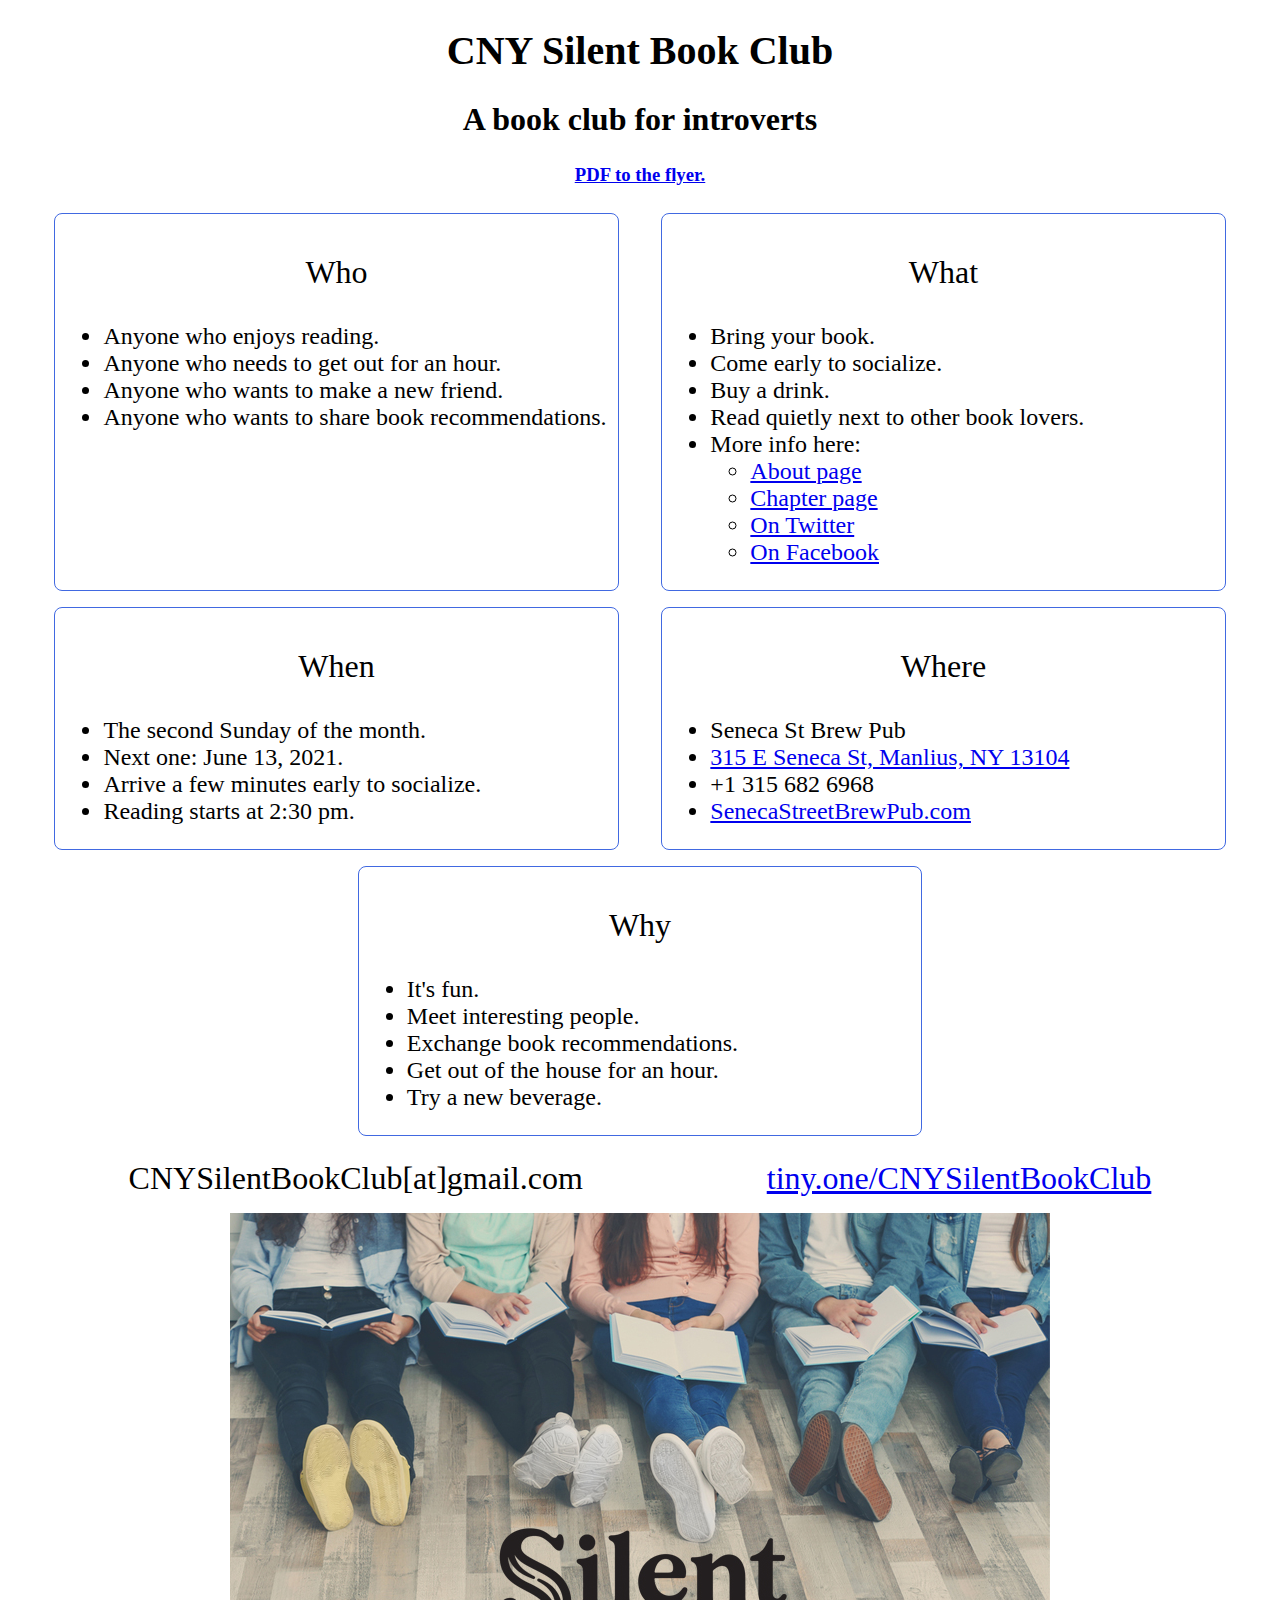
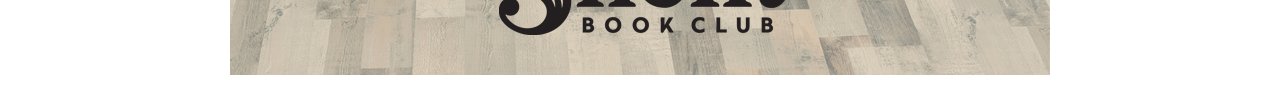
==== index.html @ a9c04de5 "Change meeting time. Update flyer. Add link to flyer." ====
<!doctype html>

<html lang="en">

<head>
    <meta charset="utf-8">
    <title>CNY Silent Book Club</title>
    <link rel="stylesheet" href="./styles.css">
</head>

<body>
    <div id="outerDiv">
        <h1 class="">CNY Silent Book Club</h1>
        <!-- <img src="./images/3_SBC Logo/SBC-Logo-Main-2C.jpg" alt="Italian Trulli"> -->
        <h2>A book club for introverts</h2>
        <h3><a target="_blank" href="Flyer/CNY_Silent_Book_Club_Flyer.pdf">PDF to the flyer.</a></h3>
        <div id="middleDiv">
            <div id="innerDiv">
                <p class="five_Ws">Who</p>
                <ul class="">
                    <li>Anyone who enjoys reading.</li>
                    <li>Anyone who needs to get out for an hour.</li>
                    <li>Anyone who wants to make a new friend.</li>
                    <li>Anyone who wants to share book recommendations.</li>
                </ul>
            </div>
            <div id="innerDiv">
                <p class="five_Ws">What</p>
                <ul class="">
                    <li>Bring your book.</li>
                    <li>Come early to socialize.</li>
                    <li>Buy a drink.</li>
                    <li>Read quietly next to other book lovers.</li>
                    <!-- <li>Hang out and read.</li> -->
                    <!-- <li>More info here: <a target="_blank" id="" href="https://silentbook.club/">silentbook.club</a></li> -->
                    <li>More info here:</li>
                    <ul>
                        <li><a target="_blank" id="" href="https://silentbook.club/pages/about-us">About page</a></li>
                        <li><a target="_blank" id="" href="https://silentbook.club/blogs/events/manlius-new-york">Chapter page</a></li>
                        <li><a target="_blank" id="" href="https://twitter.com/CNYBookClub">On Twitter</a></li>
                        <li><a target="_blank" id="" href="https://fb.me/CNYSilentBookClub">On Facebook</a></li>
                    </ul>
                </ul>
            </div>
            <div id="innerDiv">
                <p class="five_Ws">When</p>
                <ul class="">
                    <li>The second Sunday of the month.</li>
                    <li>Next one: June 13, 2021.</li>
                    <li>Arrive a few minutes early to socialize.</li>
                    <li>Reading starts at 2:30 pm.</li>
                    <!-- An alternative time below. -->
                    <!-- <li>First Friday of the month.</li>
                    <li>Arrive a few minutes early to socialize.</li>
                    <li>Reading starts at 6:30 pm.</li> -->
                </ul>
            </div>
            <div id="innerDiv">
                <p class="five_Ws">Where</p>
                <!-- <p class="this_week">This week:</p> -->
                <ul class="">
                    <!-- <li>Name</li>
                    <li>Street Address</li>
                    <li>Phone Number</li>
                    <li>Website</li> -->
                    <li>Seneca St Brew Pub</li>
                    <li><a target="_blank" id="" href="https://www.google.com/maps/dir//Seneca+St+Brew+Pub,+315+E+Seneca+St,+Manlius,+NY+13104/@43.002282,-75.9781137,17z/data=!4m8!4m7!1m0!1m5!1m1!1s0x89d98eb3505bb9c9:0x4f9f920352a5f73a!2m2!1d-75.9759022!2d43.0022337">315 E Seneca St, Manlius, NY 13104</a></li>
                    <li>+1 315 682 6968</li>
                    <li><a target="_blank" id="" href="https://senecastreetbrewpub.com/">SenecaStreetBrewPub.com</a></li>
                </ul>
                <!-- <p class="previous_weeks"><a target="_blank" id="other" href=./otherLocations.html>Our other regular locations.</a></p> -->
            </div>
            <div id="innerDiv">
                <p class="five_Ws">Why</p>
                <ul class="">
                    <li>It's fun.</li>
                    <li>Meet interesting people.</li>
                    <li>Exchange book recommendations.</li>
                    <li>Get out of the house for an hour.</li>
                    <li>Try a new beverage.</li>
                </ul>
            </div>
        </div>
        <footer id="">
            <div class="newDiv">
                <p id="temp">CNYSilentBookClub[at]gmail.com</p>
                <a target="_blank" id="url" href="https://tiny.one/CNYSilentBookClub">tiny.one/CNYSilentBookClub</a>
            </div>
            <img src="./images/7_Facebook Covers/FB_Cover7.jpg" alt="">
            
        </footer>
    </div>
</body>

</html>
---- styles.css ----
h1 {
    font-size: 2.5em;
    text-align: center;
}

h2 {
    font-size: 2em;
    text-align: center;
}

h3 {
    /* font-size: 2em; */
    text-align: center;
}

footer {
    text-align: center;
    /* border: 1px solid blue; */
}

#temp {
    font-size: 2em;
    margin: auto;
    display: inline;
    /* padding-right: 3em; */
    /* border: 1px solid blueviolet; */
    /* text-align: center; */
}

#url {
    font-size: 2em;
    margin: auto;
    /* padding-left: 3em; */
    /* display: inline; */
    /* border: 1px solid blueviolet; */
    /* text-align: center; */
}

#other {
    font-size: 1.5em;
}

li {
    font-size: 1.5em;
}

.this_week {
    font-size: 1.5em;
}

.five_Ws {
    /* border: 1px solid blue; */
    text-align: center;
    font-size: 2em;
}

#outerDiv {
    margin: auto;
    width: 98%;
    /* border: 1px solid blue; */
}

#middleDiv {
    display: flex;
    flex-wrap: wrap;
    justify-content: space-around;
    margin: auto;
    width: 98%;
    /* border: 1px solid green; */
}

#innerDiv {
    margin: auto;
    /* min-width: 40%;
    max-width: 80%; */
    min-width: 45%;
    max-width: 45%;
    /* margin: 1em; */
    margin: .5em;
    padding: .5em;
    border: 1px solid royalblue;
    border-radius: .5em;
}

.newDiv {
    display: flex;
    justify-content: space-around;
    min-width: 80%;
    padding: 1em;
    /* border: 2px solid royalblue; */
}

a:hover {
    padding: .1em;
    background-color: rosybrown;
    border-radius: .25em;
}

/* tablets below */

/* *** nothing for tablets yet *** */

/* mobile phones horizontal below */

/* *** nothing for phones horizontal yet *** */

/* mobile phones virtical below */

@media (max-width: 1000px) {
    h1 {
        font-size: 5em;
    }
    #middleDiv {
        /* border: 5px solid goldenrod; */
    }
    #innerDiv {
        min-width: 80%;
        padding: 1em;
        border: 2px solid royalblue;
    }
    .newDiv {
        display: block;
        /* min-width: 80%;
    padding: 1em; */
        /* border: 2px solid royalblue; */
        /* text-align: center; */
    }
    footer {
        padding-bottom: 3em;
        /* text-align: center; */
    }
    #temp {
        font-size: 3em;
        /* font-size: 2em;
    margin: auto;
    display: inline;
    padding-right: 3em; */
        /* border: 1px solid blueviolet; */
        text-align: center;
    }
    #url {
        font-size: 3em;
        text-align: center;
    }
}
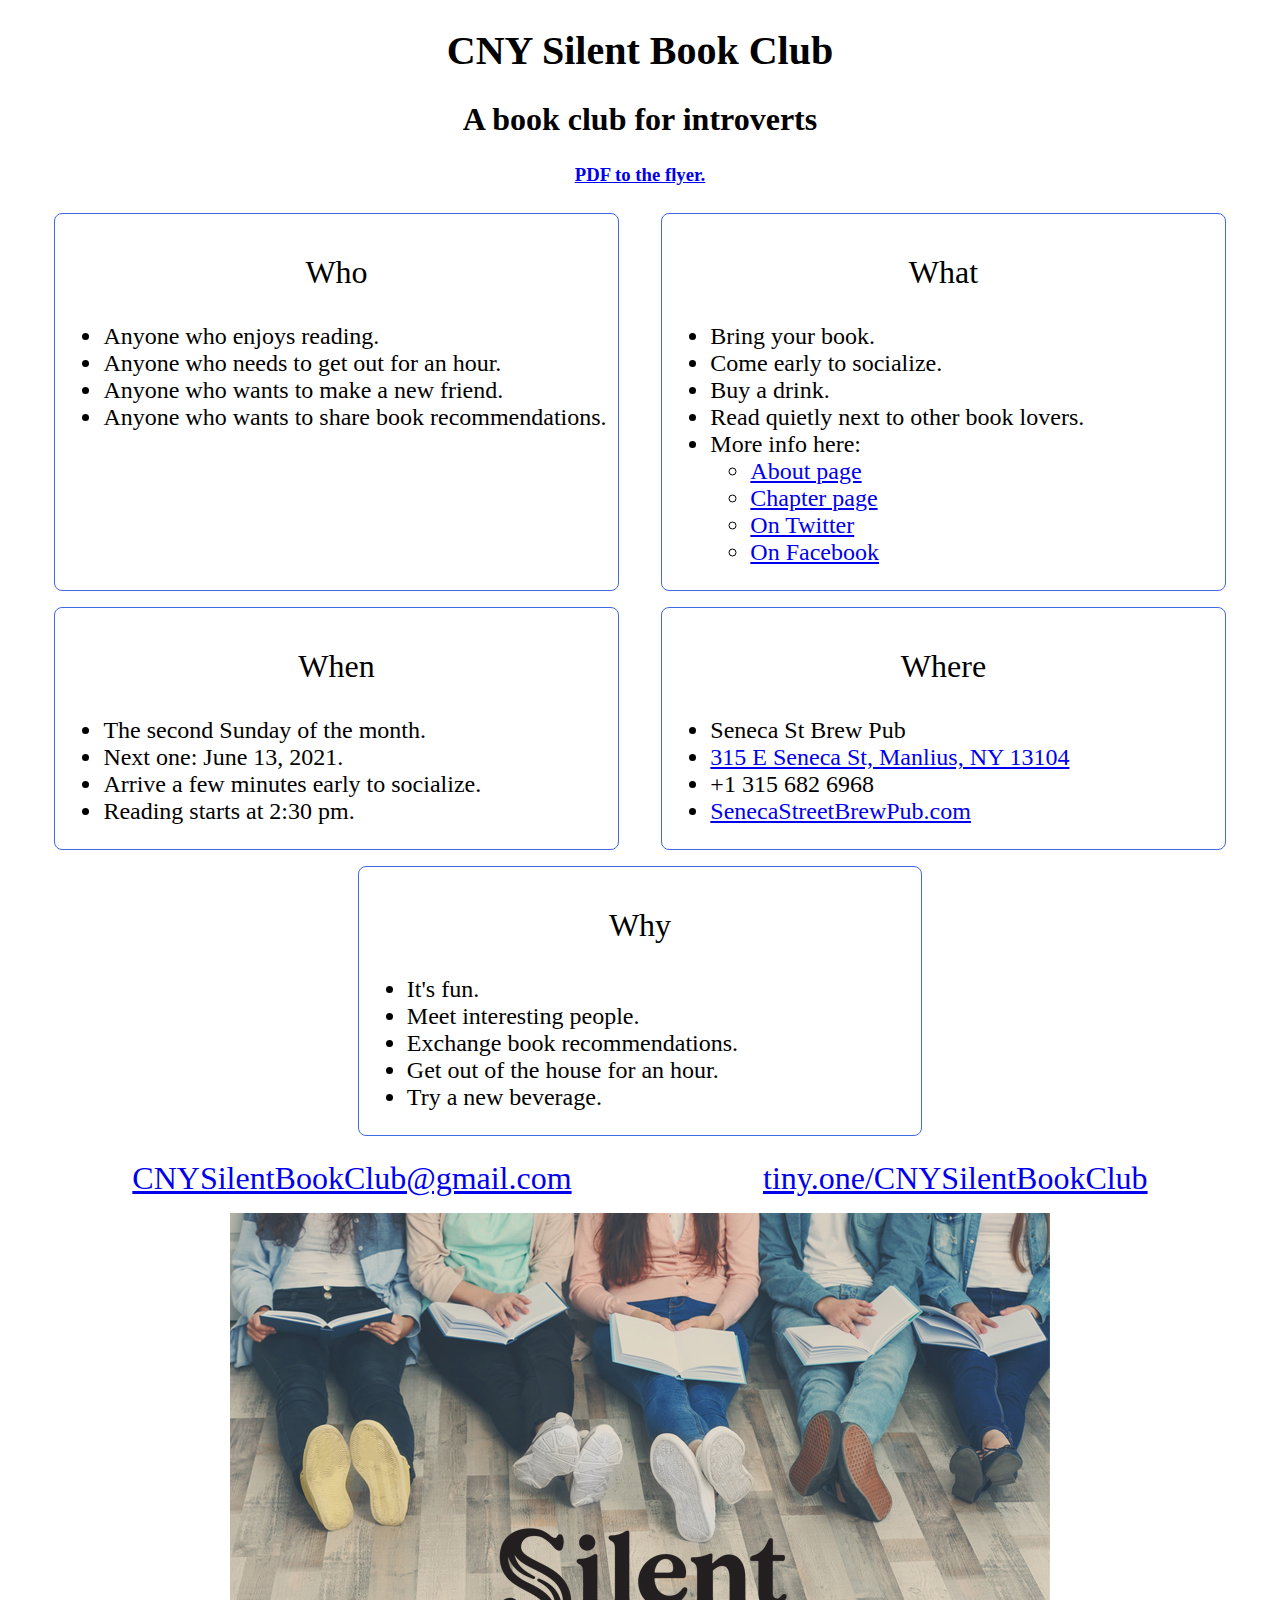
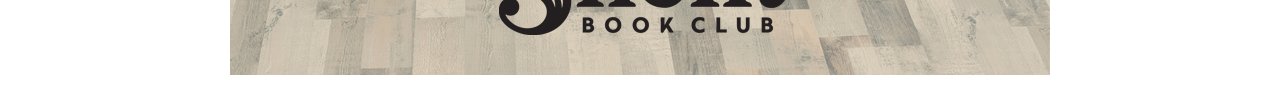
==== commit 61f17051: "Modify the css selectors." ====
--- a/index.html
+++ b/index.html
@@ -82,9 +82,9 @@
             </div>
         </div>
         <footer id="">
-            <div class="newDiv">
-                <p id="temp">CNYSilentBookClub[at]gmail.com</p>
-                <a target="_blank" id="url" href="https://tiny.one/CNYSilentBookClub">tiny.one/CNYSilentBookClub</a>
+            <div id="footer_div" class="newDiv">
+                <a target="_blank" id="" class="footer_anchor" href="mailto:CNYSilentBookClub@gmail.com">CNYSilentBookClub@gmail.com</a>
+                <a target="_blank" id="" class="footer_anchor" href="https://tiny.one/CNYSilentBookClub">tiny.one/CNYSilentBookClub</a>
             </div>
             <img src="./images/7_Facebook Covers/FB_Cover7.jpg" alt="">
             
--- a/styles.css
+++ b/styles.css
@@ -27,7 +27,7 @@
     /* text-align: center; */
 }
 
-#url {
+.footer_anchor{
     font-size: 2em;
     margin: auto;
     /* padding-left: 3em; */
@@ -82,7 +82,7 @@
     border-radius: .5em;
 }
 
-.newDiv {
+#footer_div {
     display: flex;
     justify-content: space-around;
     min-width: 80%;
@@ -91,7 +91,6 @@
 }
 
 a:hover {
-    padding: .1em;
     background-color: rosybrown;
     border-radius: .25em;
 }
@@ -118,7 +117,8 @@
         padding: 1em;
         border: 2px solid royalblue;
     }
-    .newDiv {
+    
+    #footer_div {
         display: block;
         /* min-width: 80%;
     padding: 1em; */
@@ -138,7 +138,8 @@
         /* border: 1px solid blueviolet; */
         text-align: center;
     }
-    #url {
+
+    .footer_anchor{
         font-size: 3em;
         text-align: center;
     }
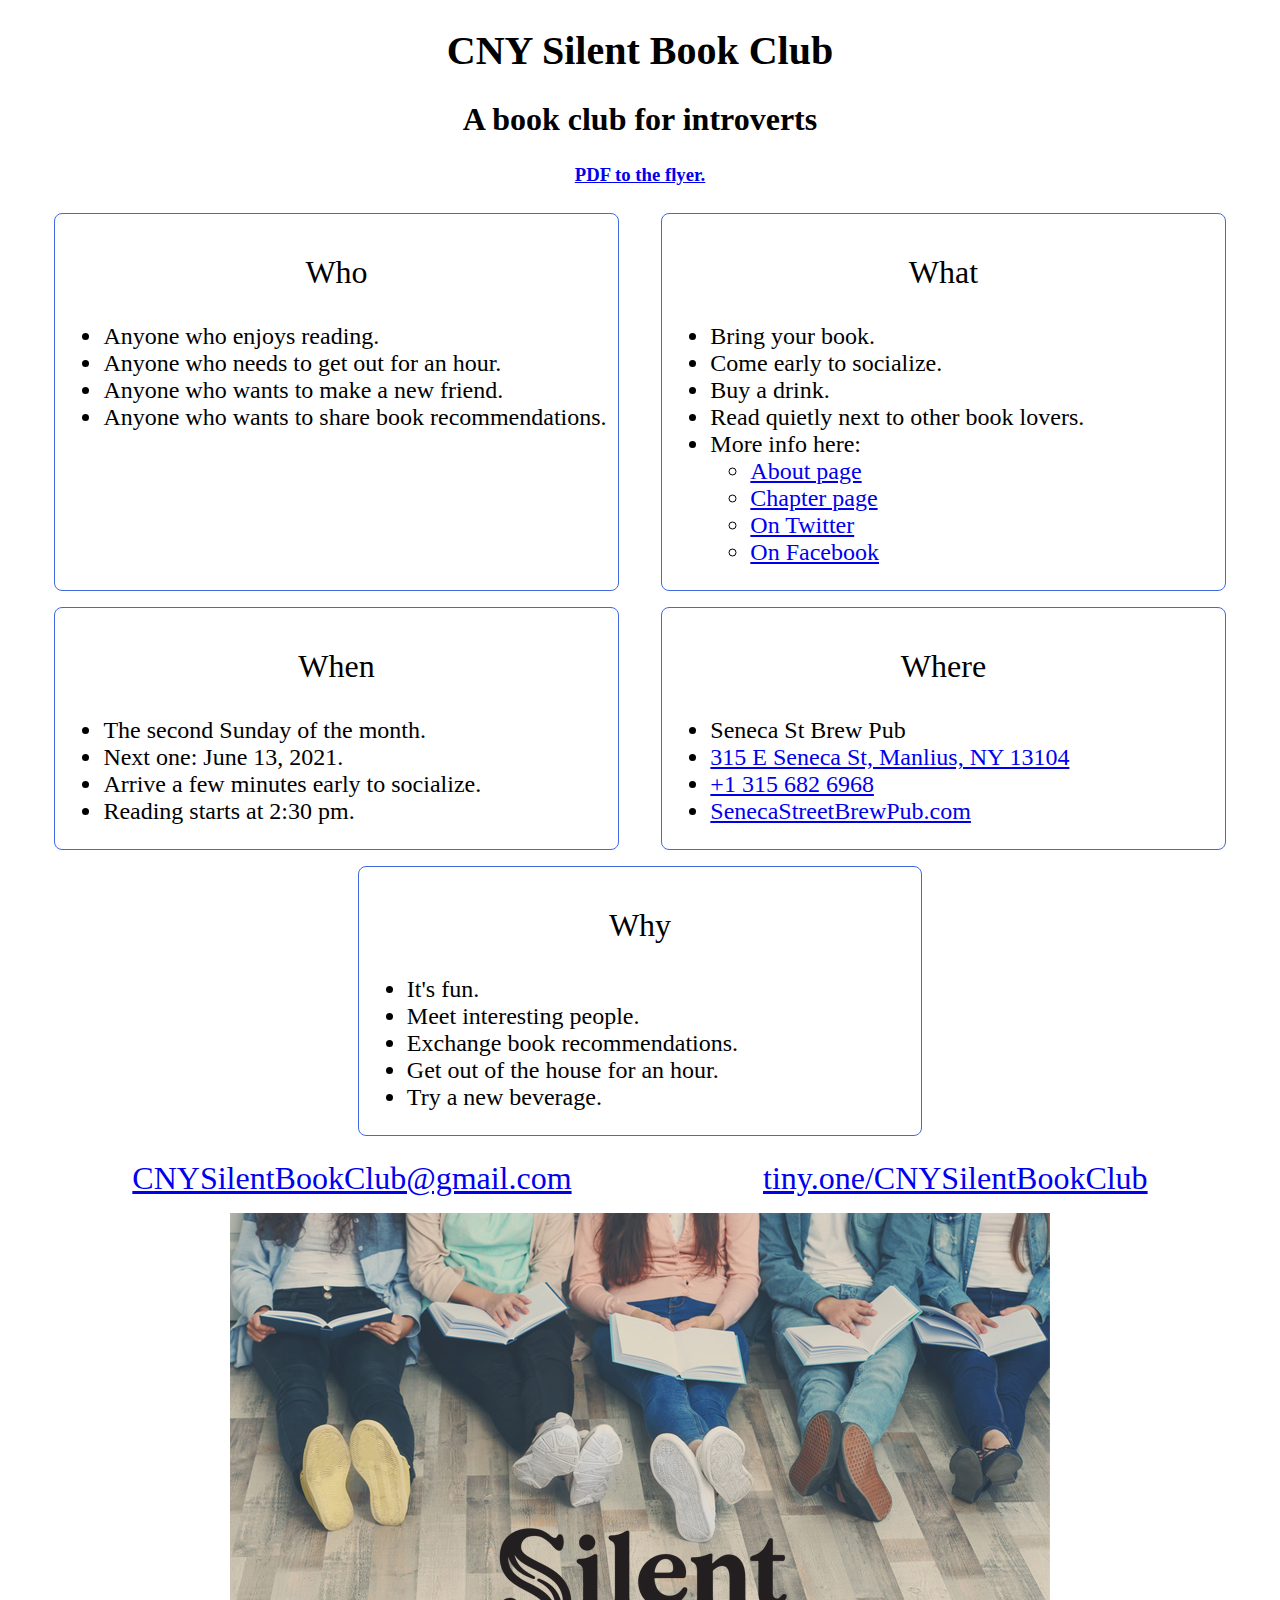
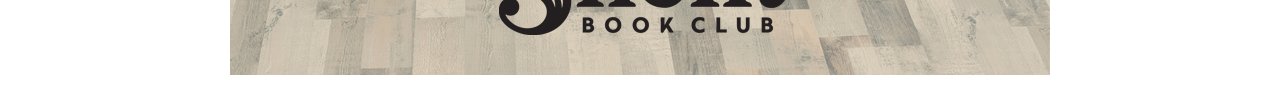
==== commit 21dc5cf7: "Add hyperlink to phone number." ====
--- a/index.html
+++ b/index.html
@@ -65,7 +65,9 @@
                     <li>Website</li> -->
                     <li>Seneca St Brew Pub</li>
                     <li><a target="_blank" id="" href="https://www.google.com/maps/dir//Seneca+St+Brew+Pub,+315+E+Seneca+St,+Manlius,+NY+13104/@43.002282,-75.9781137,17z/data=!4m8!4m7!1m0!1m5!1m1!1s0x89d98eb3505bb9c9:0x4f9f920352a5f73a!2m2!1d-75.9759022!2d43.0022337">315 E Seneca St, Manlius, NY 13104</a></li>
-                    <li>+1 315 682 6968</li>
+                    <li>
+                        <a href="tel:13156826968">+1 315 682 6968</a>
+                    </li>
                     <li><a target="_blank" id="" href="https://senecastreetbrewpub.com/">SenecaStreetBrewPub.com</a></li>
                 </ul>
                 <!-- <p class="previous_weeks"><a target="_blank" id="other" href=./otherLocations.html>Our other regular locations.</a></p> -->
@@ -82,7 +84,7 @@
             </div>
         </div>
         <footer id="">
-            <div id="footer_div" class="newDiv">
+            <div id="footer_div" class="">
                 <a target="_blank" id="" class="footer_anchor" href="mailto:CNYSilentBookClub@gmail.com">CNYSilentBookClub@gmail.com</a>
                 <a target="_blank" id="" class="footer_anchor" href="https://tiny.one/CNYSilentBookClub">tiny.one/CNYSilentBookClub</a>
             </div>
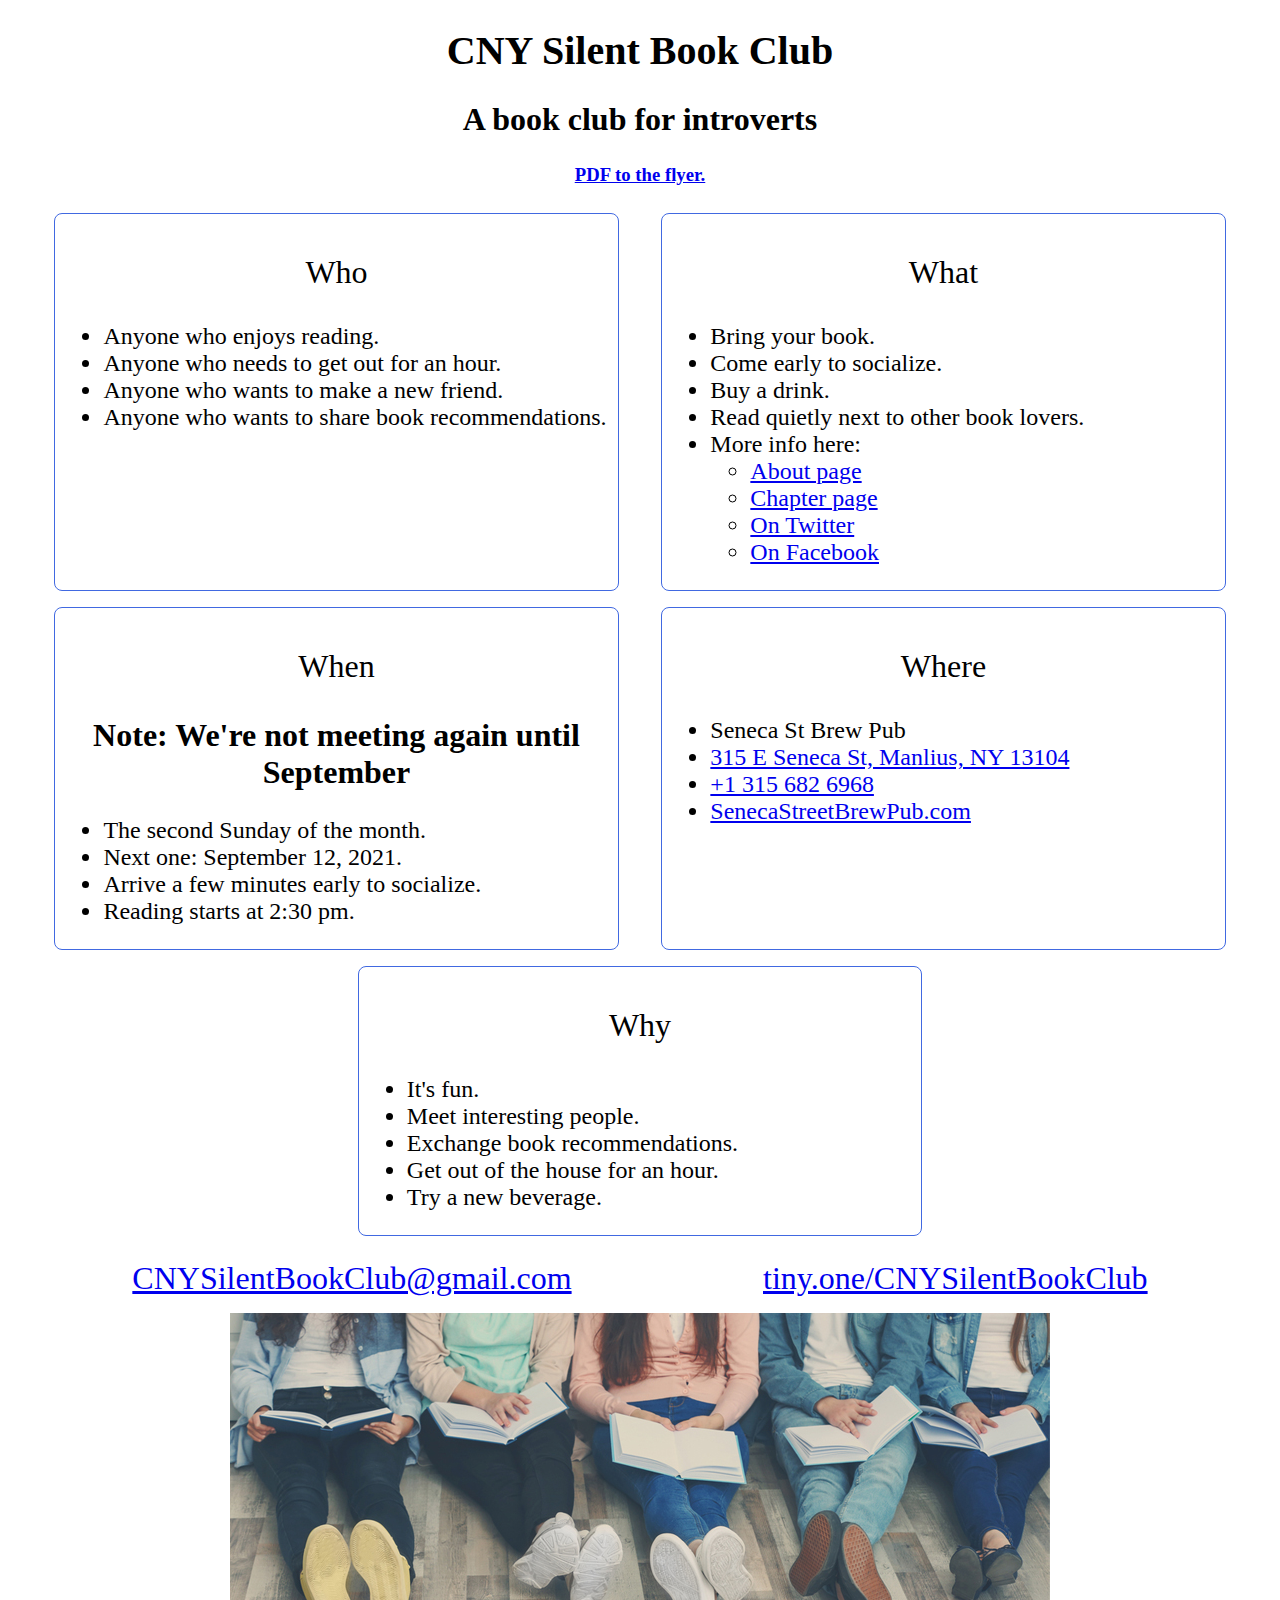
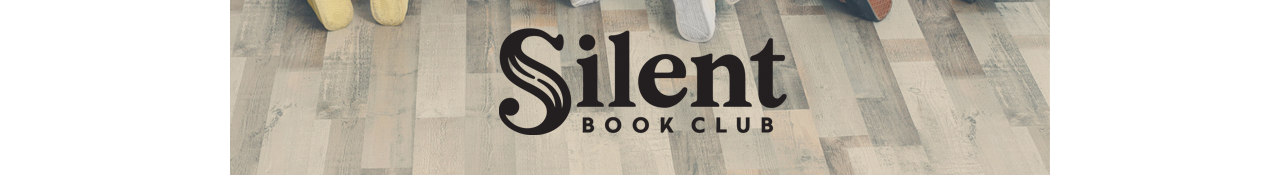
==== commit f0b67202: "Update site with next meeting date." ====
--- a/index.html
+++ b/index.html
@@ -44,9 +44,10 @@
             </div>
             <div id="innerDiv">
                 <p class="five_Ws">When</p>
+                <h2>Note: We're not meeting again until September</h2>
                 <ul class="">
                     <li>The second Sunday of the month.</li>
-                    <li>Next one: June 13, 2021.</li>
+                    <li>Next one: September 12, 2021.</li>
                     <li>Arrive a few minutes early to socialize.</li>
                     <li>Reading starts at 2:30 pm.</li>
                     <!-- An alternative time below. -->
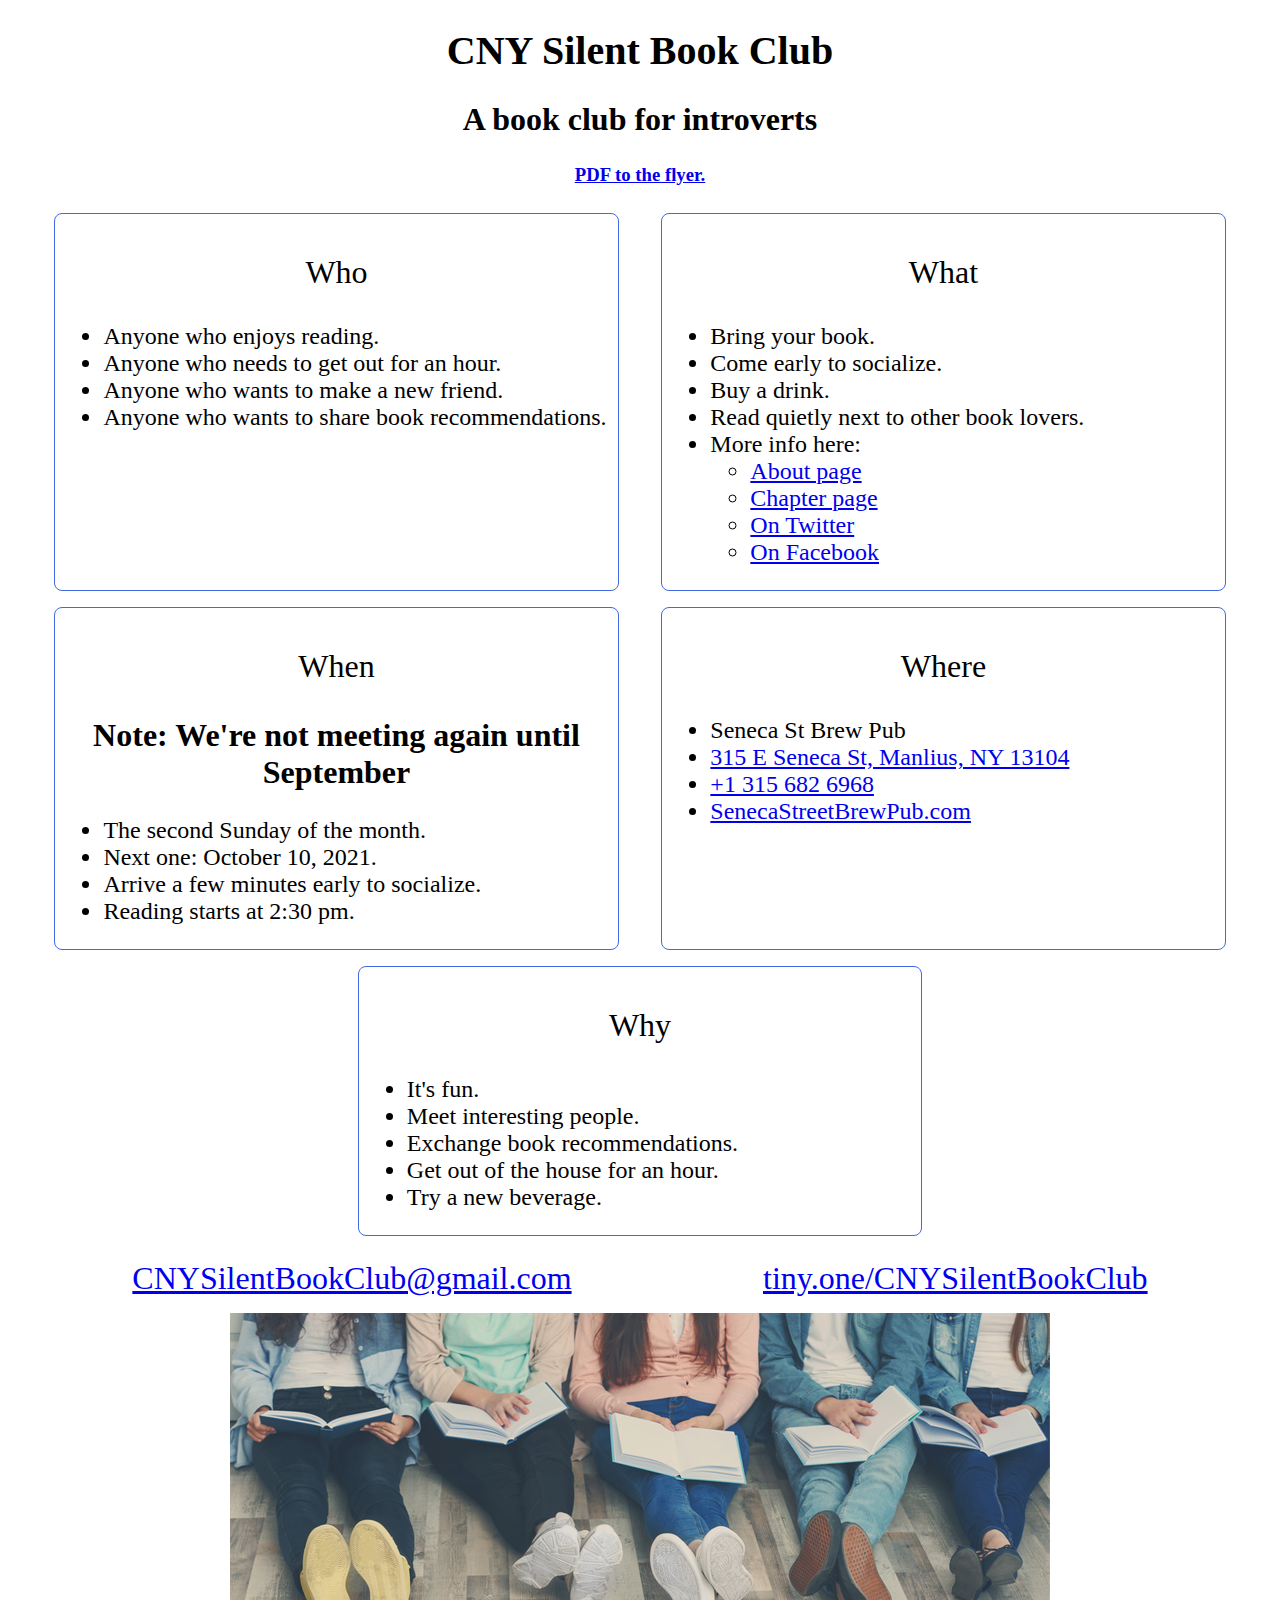
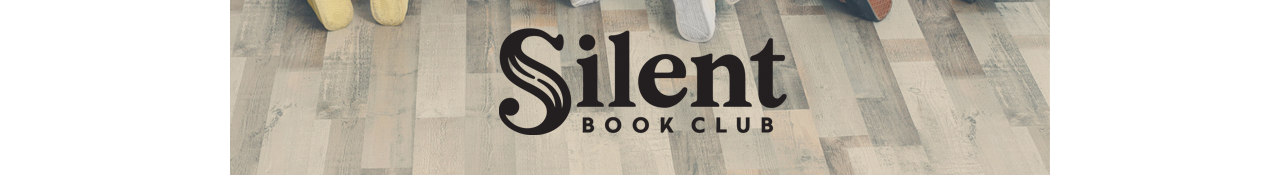
==== commit 89a6cb9e: "Updated the date for the next meeting." ====
--- a/index.html
+++ b/index.html
@@ -47,7 +47,7 @@
                 <h2>Note: We're not meeting again until September</h2>
                 <ul class="">
                     <li>The second Sunday of the month.</li>
-                    <li>Next one: September 12, 2021.</li>
+                    <li>Next one: October 10, 2021.</li>
                     <li>Arrive a few minutes early to socialize.</li>
                     <li>Reading starts at 2:30 pm.</li>
                     <!-- An alternative time below. -->
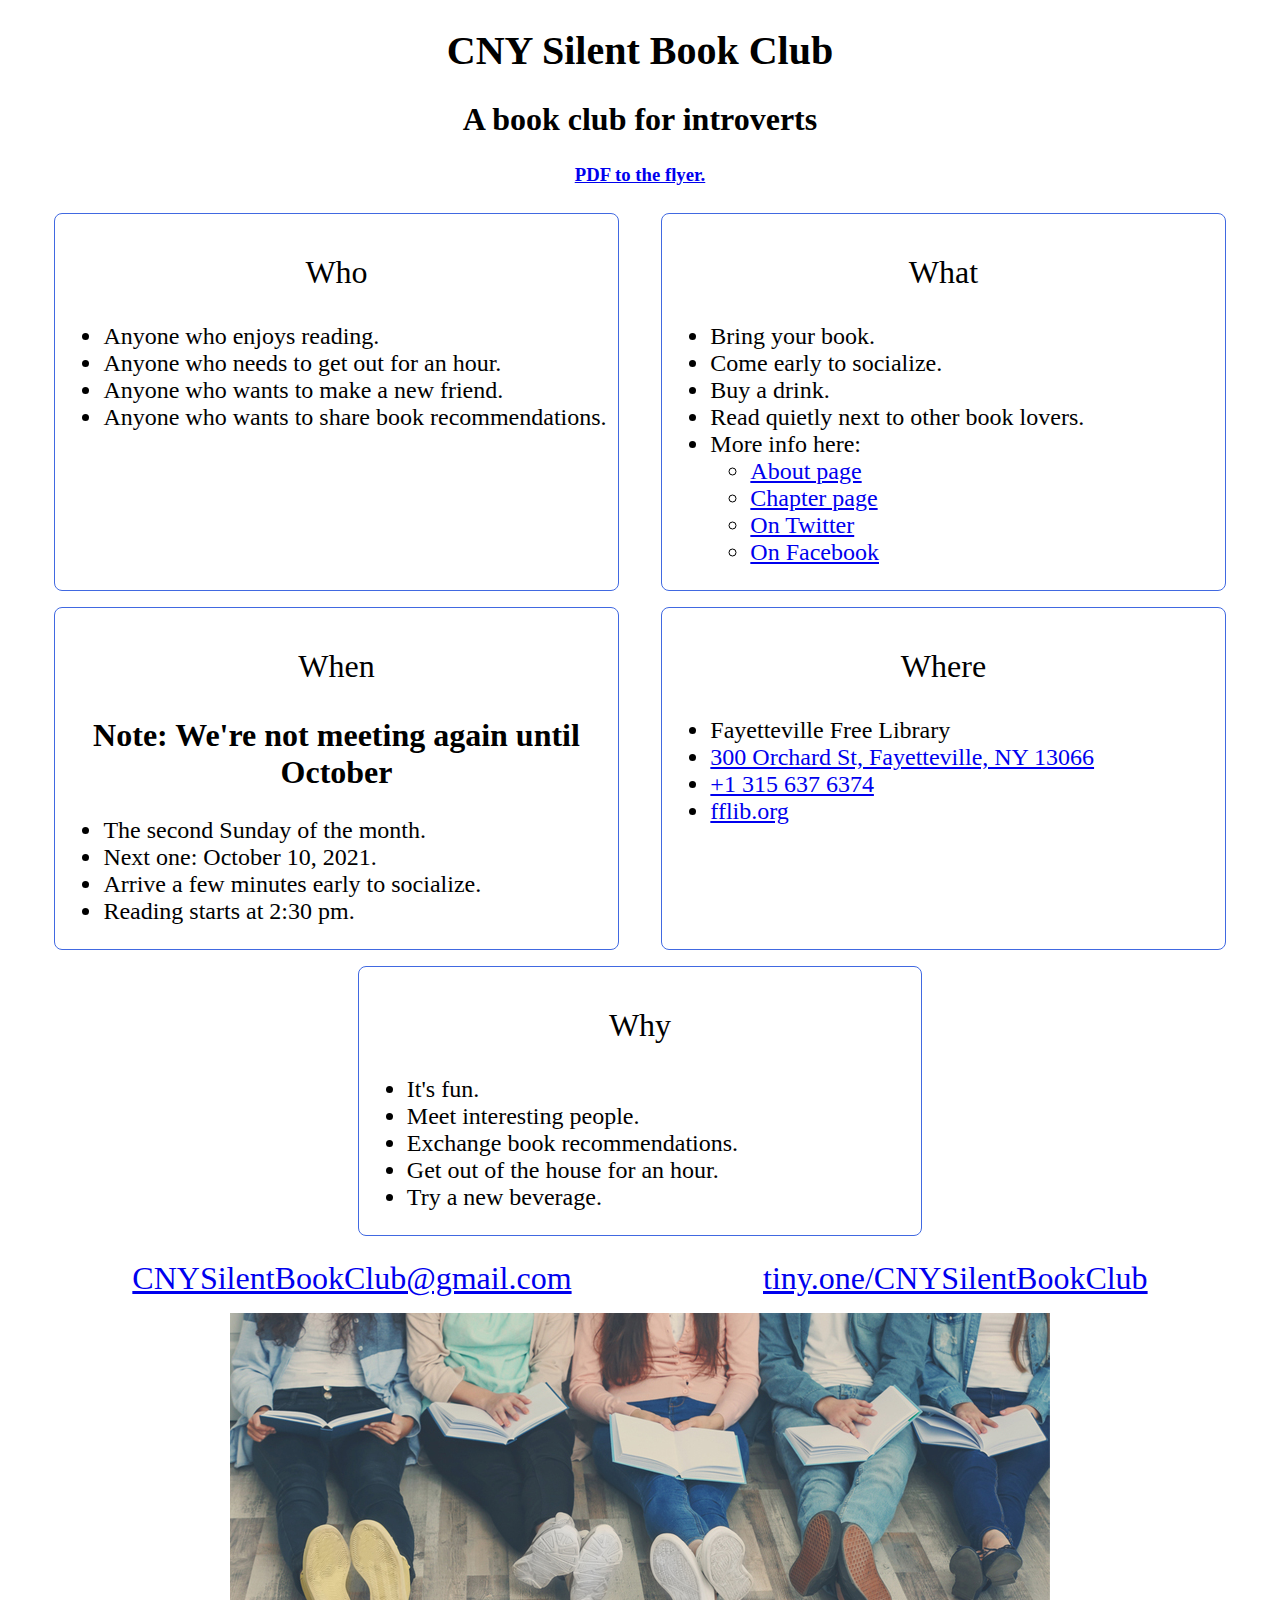
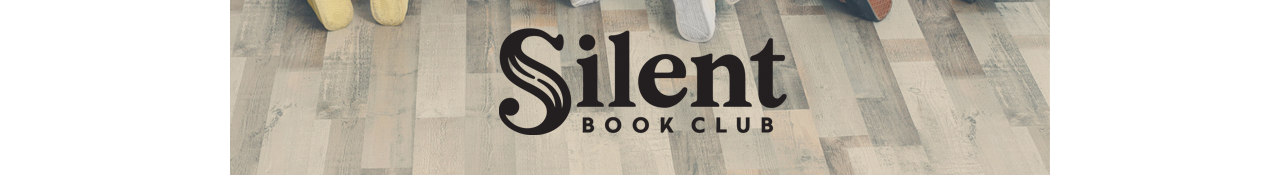
==== commit 71b635cd: "Updated the index.html file with the new meeting info." ====
--- a/index.html
+++ b/index.html
@@ -44,7 +44,7 @@
             </div>
             <div id="innerDiv">
                 <p class="five_Ws">When</p>
-                <h2>Note: We're not meeting again until September</h2>
+                <h2>Note: We're not meeting again until October</h2>
                 <ul class="">
                     <li>The second Sunday of the month.</li>
                     <li>Next one: October 10, 2021.</li>
@@ -64,13 +64,23 @@
                     <li>Street Address</li>
                     <li>Phone Number</li>
                     <li>Website</li> -->
-                    <li>Seneca St Brew Pub</li>
+
+                    <li>Fayetteville Free Library</li>
+                    <li><a target="_blank" id="" href="https://goo.gl/maps/82NU4QLmJkiXn3pD9">300 Orchard St, Fayetteville, NY 13066</a></li>
+                    <li>
+                        <a href="tel:13156376374">+1 315 637 6374</a>
+                    </li>
+                    <li><a target="_blank" id="" href="https://fflib.org/">fflib.org</a></li>
+                </ul>
+
+                    <!-- <li>Seneca St Brew Pub</li>
                     <li><a target="_blank" id="" href="https://www.google.com/maps/dir//Seneca+St+Brew+Pub,+315+E+Seneca+St,+Manlius,+NY+13104/@43.002282,-75.9781137,17z/data=!4m8!4m7!1m0!1m5!1m1!1s0x89d98eb3505bb9c9:0x4f9f920352a5f73a!2m2!1d-75.9759022!2d43.0022337">315 E Seneca St, Manlius, NY 13104</a></li>
                     <li>
                         <a href="tel:13156826968">+1 315 682 6968</a>
                     </li>
                     <li><a target="_blank" id="" href="https://senecastreetbrewpub.com/">SenecaStreetBrewPub.com</a></li>
-                </ul>
+                </ul> -->
+
                 <!-- <p class="previous_weeks"><a target="_blank" id="other" href=./otherLocations.html>Our other regular locations.</a></p> -->
             </div>
             <div id="innerDiv">
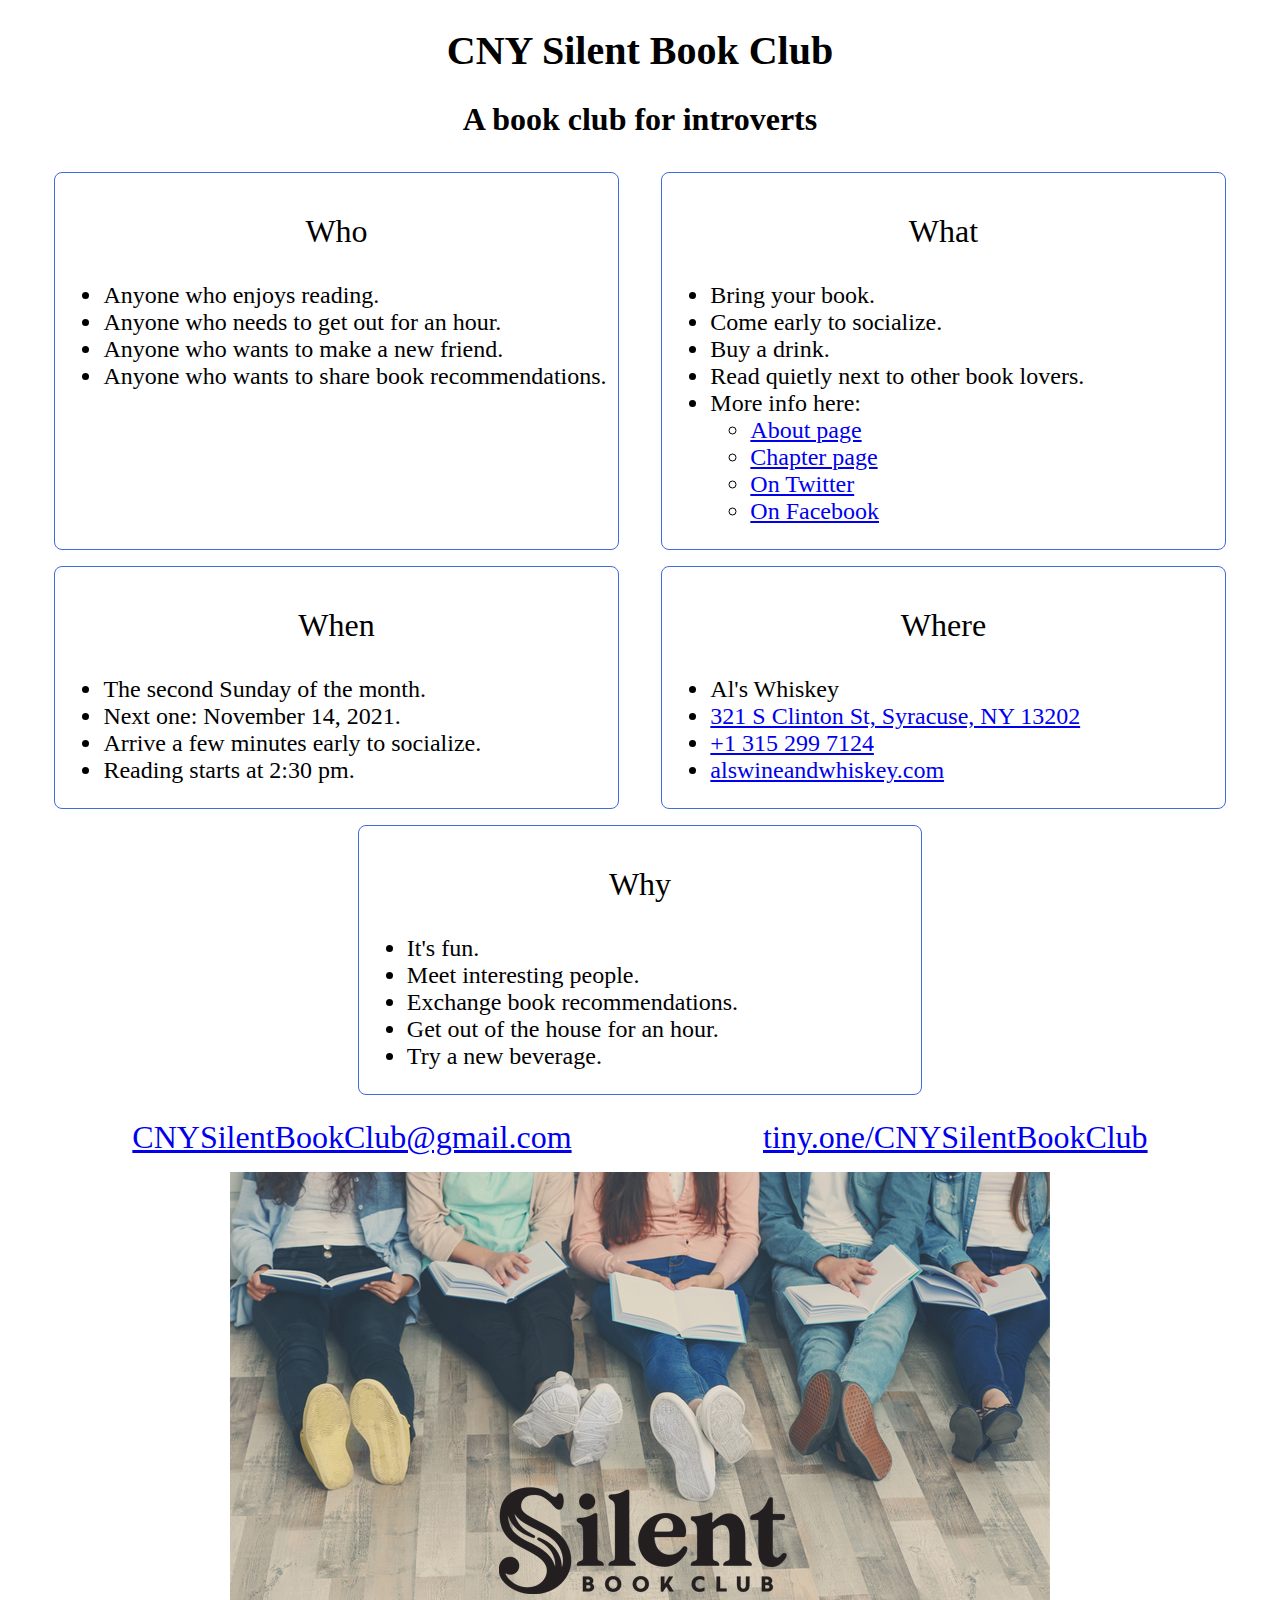
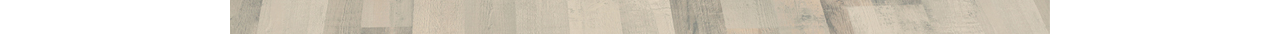
==== commit daa293b5: "Update index.html file." ====
--- a/index.html
+++ b/index.html
@@ -13,7 +13,7 @@
         <h1 class="">CNY Silent Book Club</h1>
         <!-- <img src="./images/3_SBC Logo/SBC-Logo-Main-2C.jpg" alt="Italian Trulli"> -->
         <h2>A book club for introverts</h2>
-        <h3><a target="_blank" href="Flyer/CNY_Silent_Book_Club_Flyer.pdf">PDF to the flyer.</a></h3>
+        <!-- <h3><a target="_blank" href="Flyer/CNY_Silent_Book_Club_Flyer.pdf">PDF to the flyer.</a></h3> -->
         <div id="middleDiv">
             <div id="innerDiv">
                 <p class="five_Ws">Who</p>
@@ -44,10 +44,10 @@
             </div>
             <div id="innerDiv">
                 <p class="five_Ws">When</p>
-                <h2>Note: We're not meeting again until October</h2>
+                <!-- <h2>Note: We're not meeting again until October</h2> -->
                 <ul class="">
                     <li>The second Sunday of the month.</li>
-                    <li>Next one: October 10, 2021.</li>
+                    <li>Next one: November 14, 2021.</li>
                     <li>Arrive a few minutes early to socialize.</li>
                     <li>Reading starts at 2:30 pm.</li>
                     <!-- An alternative time below. -->
@@ -59,19 +59,30 @@
             <div id="innerDiv">
                 <p class="five_Ws">Where</p>
                 <!-- <p class="this_week">This week:</p> -->
-                <ul class="">
-                    <!-- <li>Name</li>
+                <!-- <ul class="">
+                    <li>Name</li>
                     <li>Street Address</li>
                     <li>Phone Number</li>
-                    <li>Website</li> -->
+                    <li>Website</li>
+                </ul> -->
 
+                <ul class="">
+                    <li>Al's Whiskey</li>
+                    <li><a target="_blank" id="" href="https://goo.gl/maps/9xuHti31GQmJi7U66">321 S Clinton St, Syracuse, NY 13202</a></li>
+                    <li>
+                        <a href="tel:13152997124">+1 315 299 7124</a>
+                    </li>
+                    <li><a target="_blank" id="" href="http://www.alswineandwhiskey.com/">alswineandwhiskey.com</a></li>
+                </ul>
+
+                <!-- <ul class="">
                     <li>Fayetteville Free Library</li>
                     <li><a target="_blank" id="" href="https://goo.gl/maps/82NU4QLmJkiXn3pD9">300 Orchard St, Fayetteville, NY 13066</a></li>
                     <li>
                         <a href="tel:13156376374">+1 315 637 6374</a>
                     </li>
                     <li><a target="_blank" id="" href="https://fflib.org/">fflib.org</a></li>
-                </ul>
+                </ul> -->
 
                     <!-- <li>Seneca St Brew Pub</li>
                     <li><a target="_blank" id="" href="https://www.google.com/maps/dir//Seneca+St+Brew+Pub,+315+E+Seneca+St,+Manlius,+NY+13104/@43.002282,-75.9781137,17z/data=!4m8!4m7!1m0!1m5!1m1!1s0x89d98eb3505bb9c9:0x4f9f920352a5f73a!2m2!1d-75.9759022!2d43.0022337">315 E Seneca St, Manlius, NY 13104</a></li>
